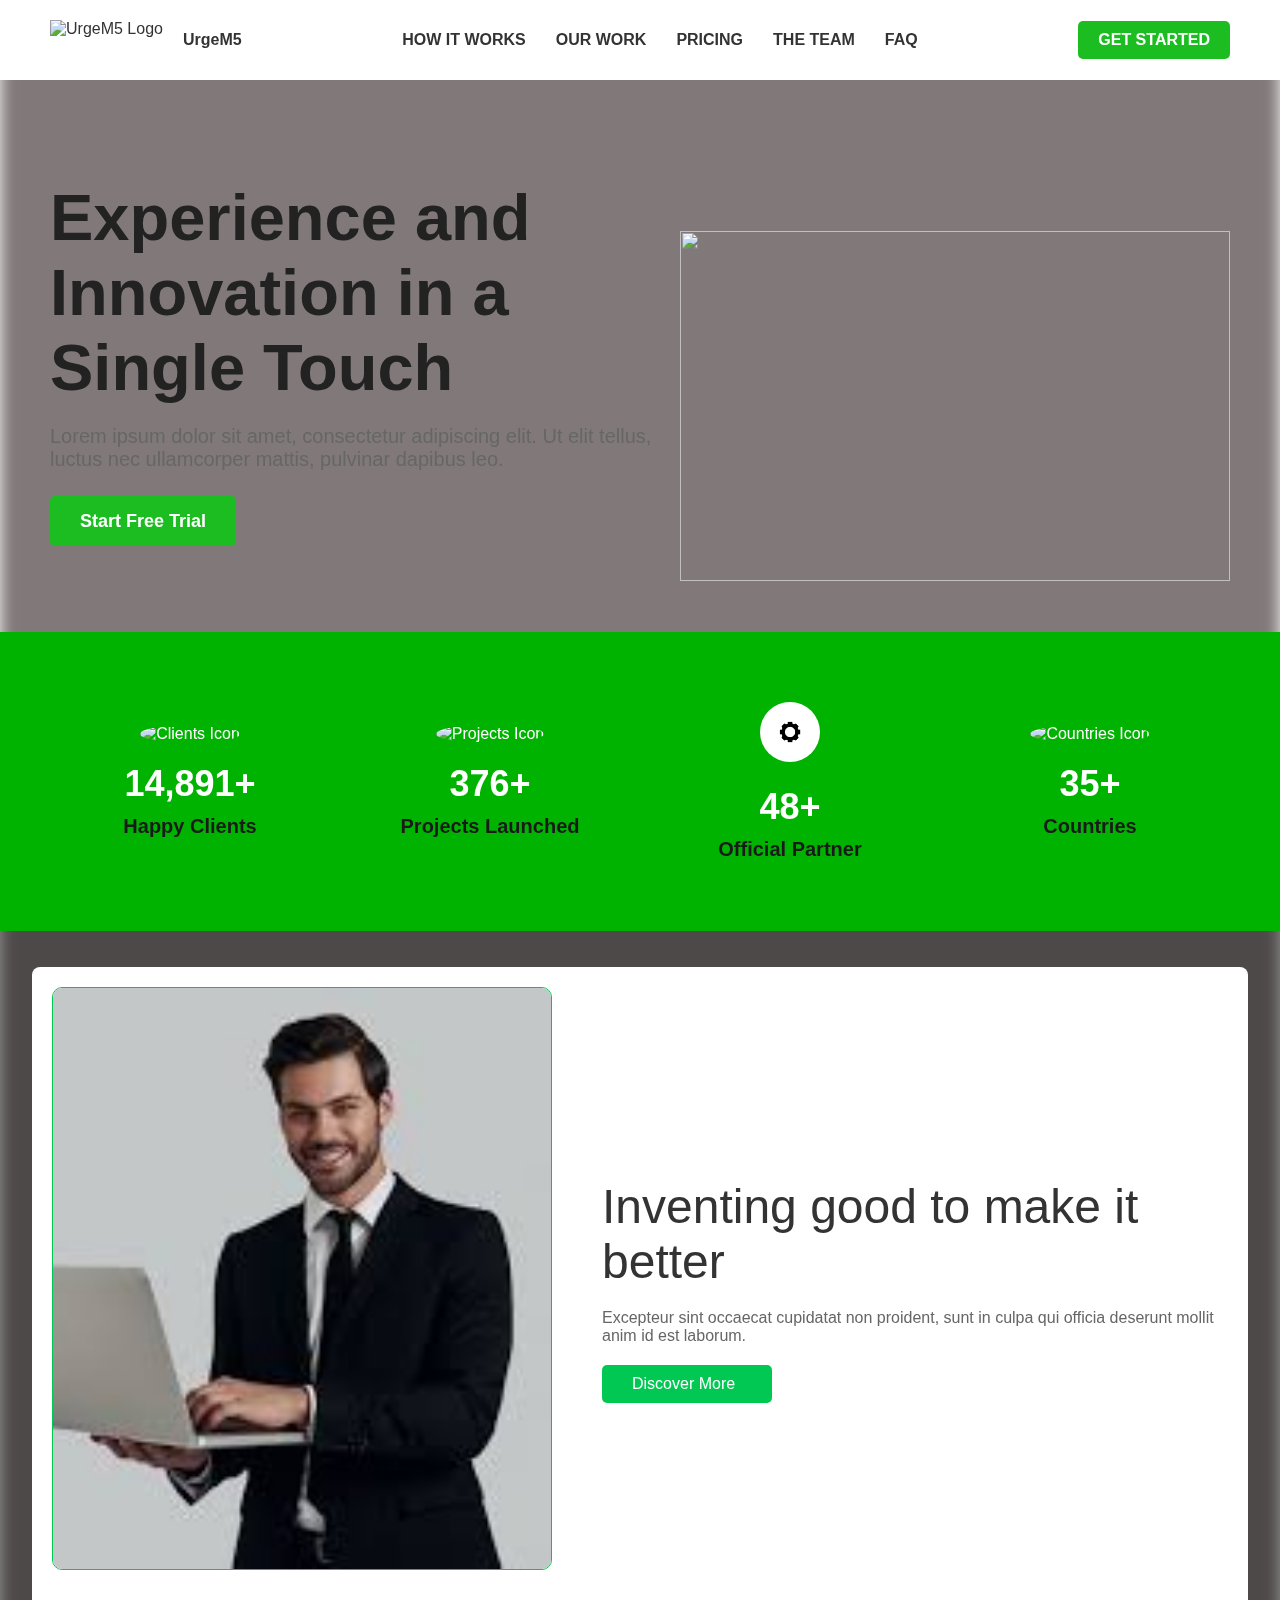
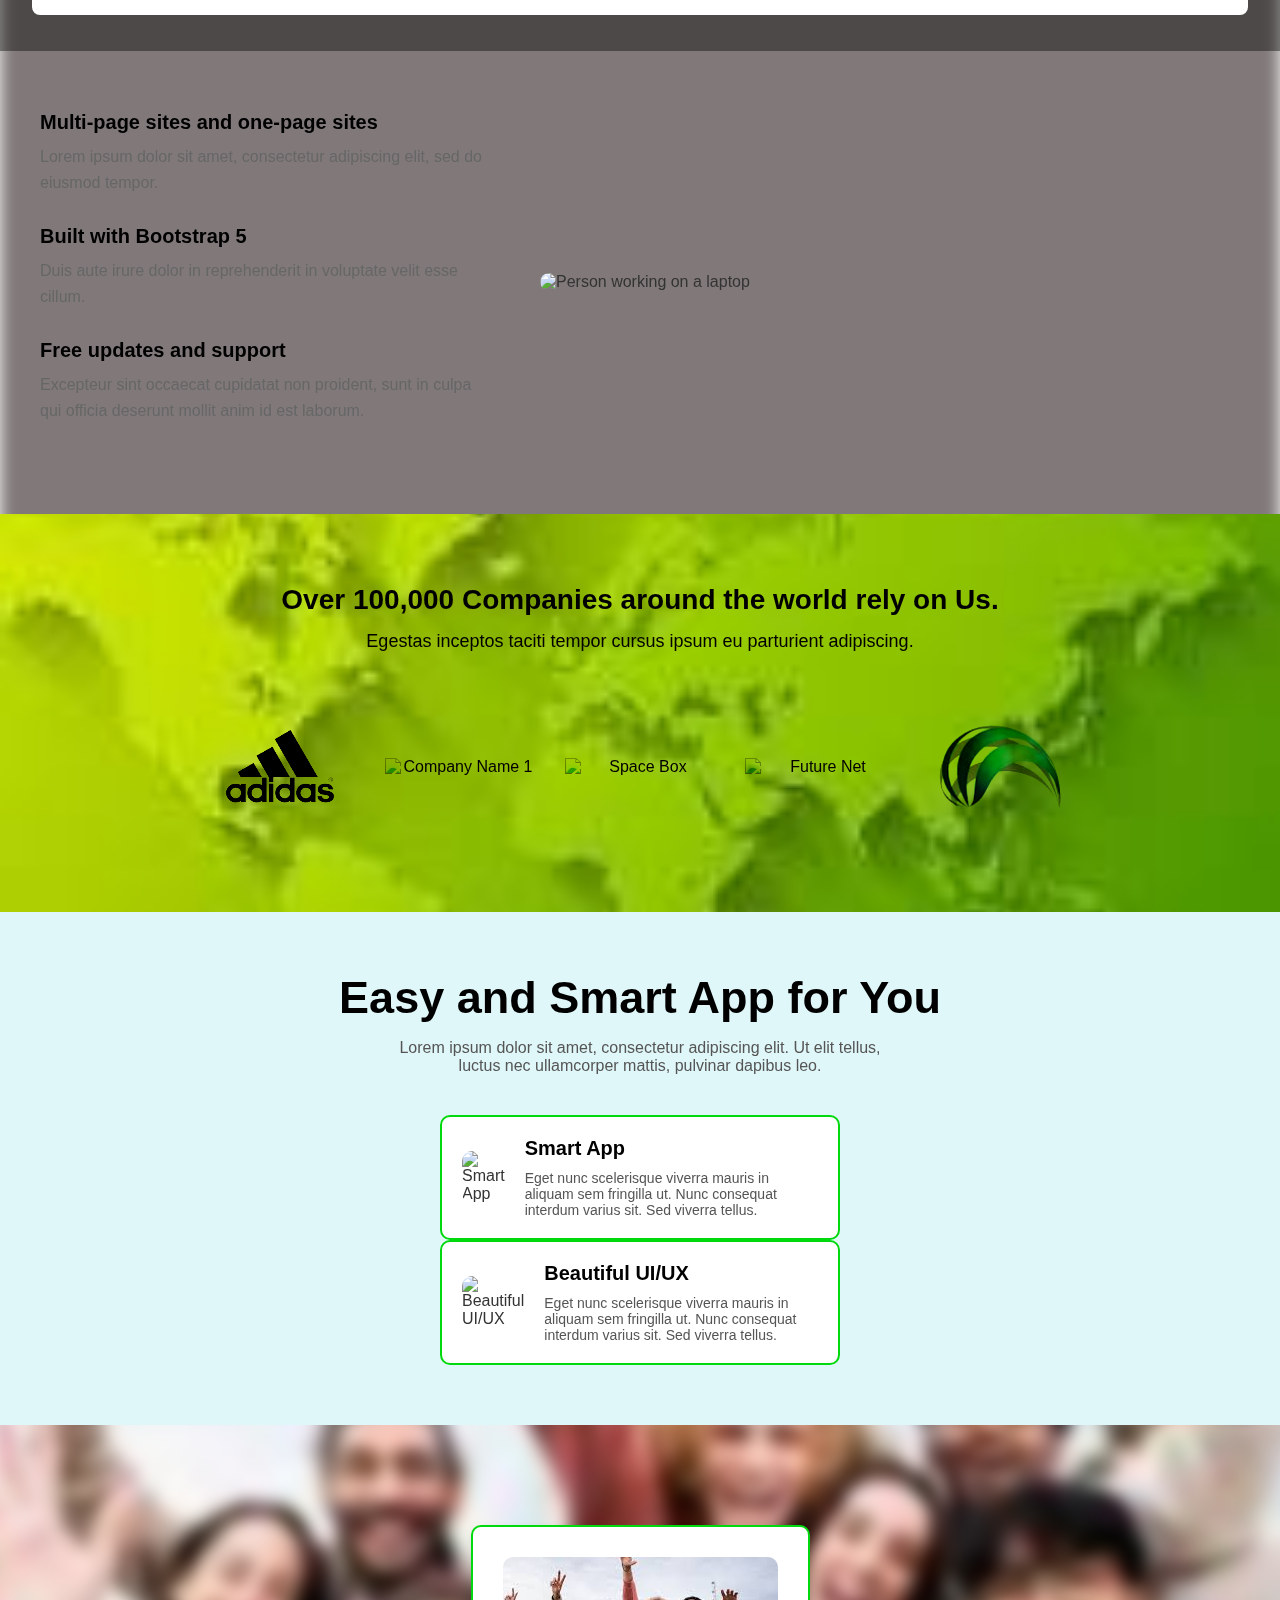
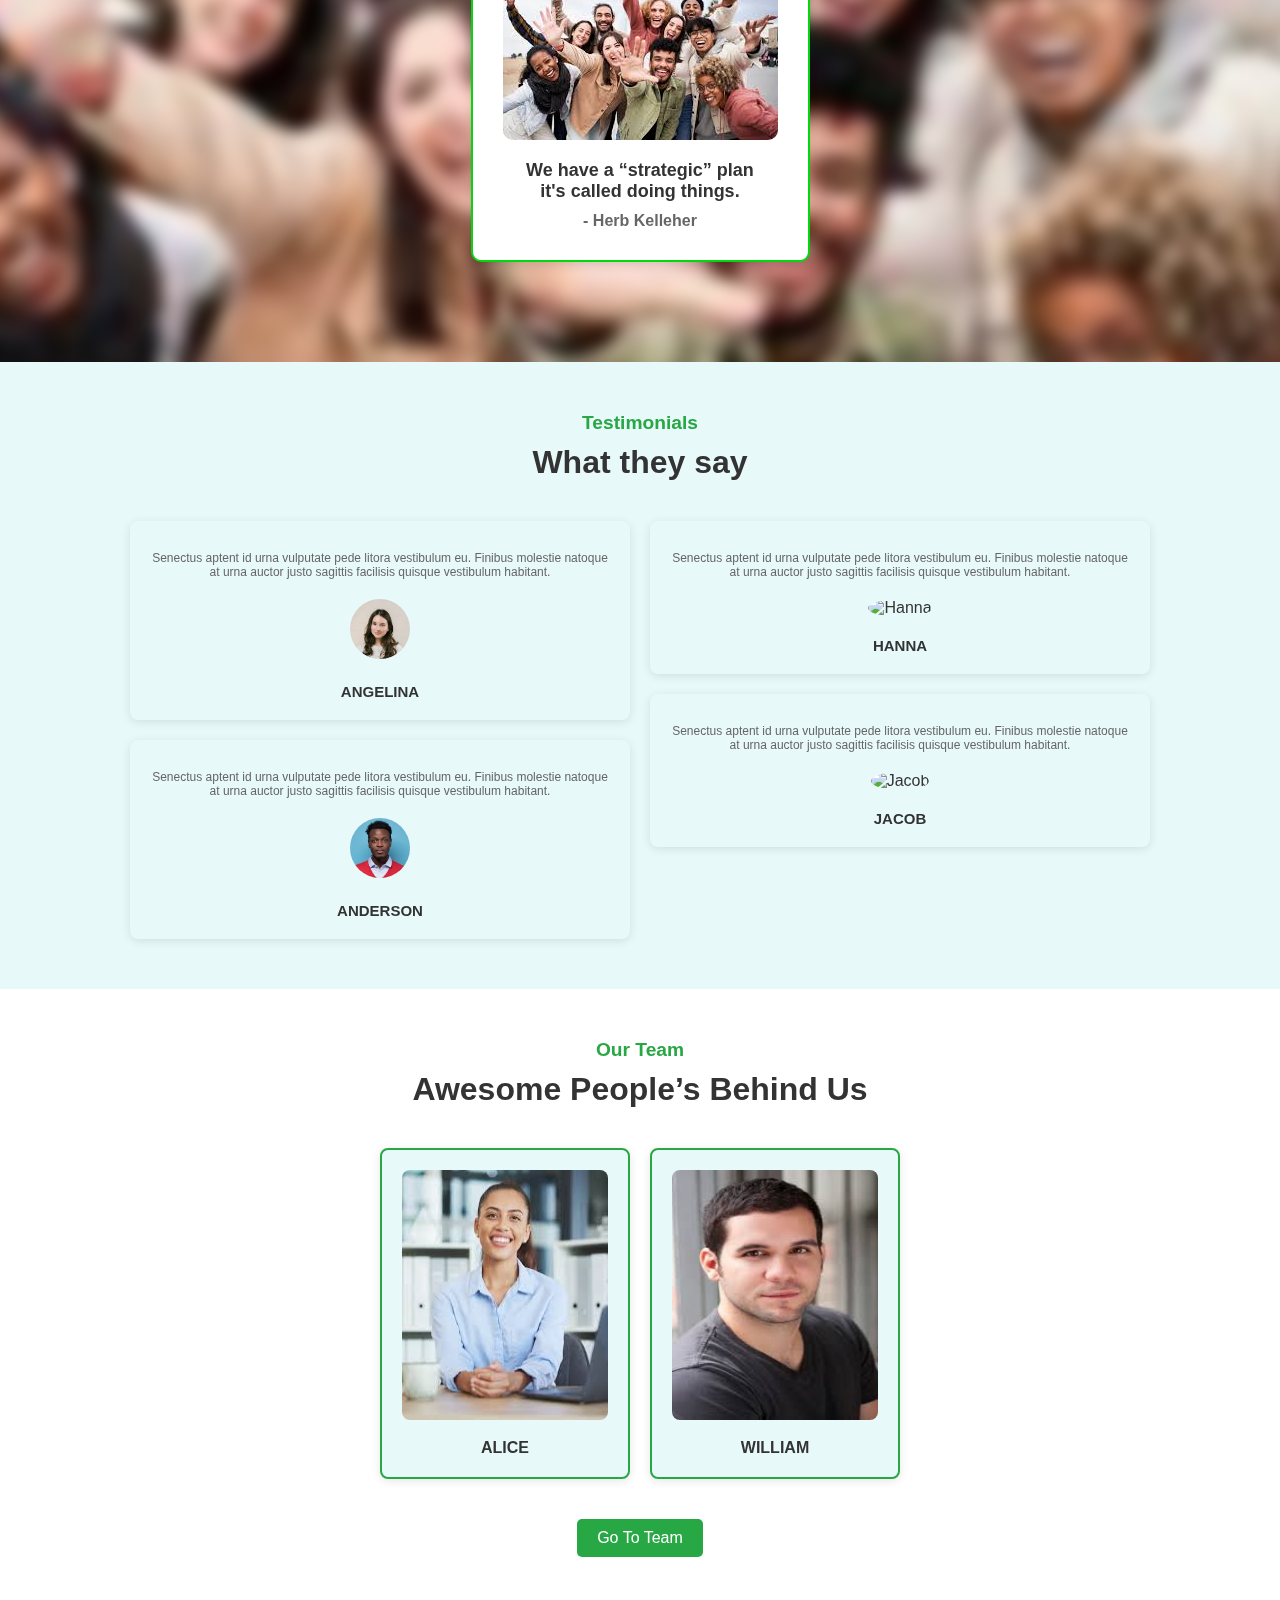
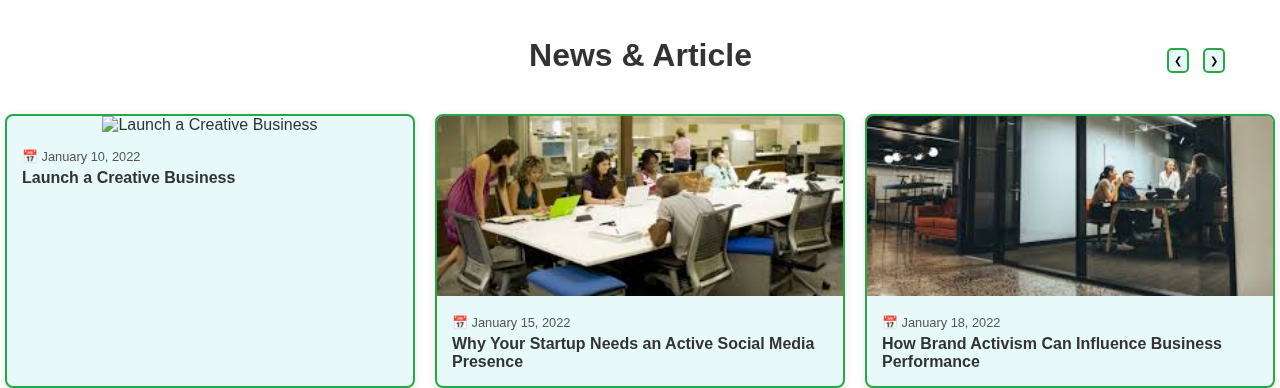
==== index.html @ 50cc416e "10 completed" ====
<!DOCTYPE html>
<html lang="en">
<head>
    <meta charset="UTF-8">
    <meta name="viewport" content="width=device-width, initial-scale=1.0">
    <title>UrgeM5 Landing Page</title>
    <link rel="stylesheet" href="style.css">
</head>
<body>
    <header>
        <nav class="navbar">
            <div class="logo">
                <img src="https://encrypted-tbn0.gstatic.com/images?q=tbn:ANd9GcR1KxwpYRhrD7yxM2k8Z64AbOo87PFQVRSBtgPjei8w93iGWIvjWrMxWbx3rOpIiS7iqCI&usqp=CAU" alt="UrgeM5 Logo">
                <span>UrgeM5</span>
            </div>
            <ul class="nav-links">
                <li><a href="#how-it-works">HOW IT WORKS</a></li>
                <li><a href="#our-work">OUR WORK</a></li>
                <li><a href="#pricing">PRICING</a></li>
                <li><a href="#team">THE TEAM</a></li>
                <li><a href="#faq">FAQ</a></li>
            </ul>
            <a href="#get-started" class="btn1">GET STARTED</a>
        </nav>
    </header>

    <section class="hero">
        <div class="hero-content">
            <h1>Experience and Innovation in a Single Touch</h1>
            <p>Lorem ipsum dolor sit amet, consectetur adipiscing elit. Ut elit tellus, luctus nec ullamcorper mattis, pulvinar dapibus leo.</p>
            <a href="#start-trial" class="cta-button">Start Free Trial</a>
        </div>
        <div class="hero-image">
            <img src="https://encrypted-tbn0.gstatic.com/images?q=tbn:ANd9GcQvUrGvR55X9RZl6fJHAsHKuuR3OrA23qjr4w&s">
        </div>
    </section>
    <section class="stats-section">
        <div class="container1">
          <div class="stat-box">
            <div class="icon">
              <img src="https://encrypted-tbn0.gstatic.com/images?q=tbn:ANd9GcQ-1nNoGLZGCx9qHF2JmBRLbTUnOhXNJRekHw&s" alt="Clients Icon">
            </div>
            <h2>14,891+</h2>
            <p>Happy Clients</p>
          </div>
      
          <div class="stat-box">
            <div class="icon">
              <img src="https://encrypted-tbn0.gstatic.com/images?q=tbn:ANd9GcQkNQL2z9LpOzEhHs4ttjVgXFuBfrYL5nBgrw&s" alt="Projects Icon">
            </div>
            <h2>376+</h2>
            <p>Projects Launched</p>
          </div>
      
          <div class="stat-box">
            <div class="icon">
              <img src="[data-uri]" alt="Partner Icon">
            </div>
            <h2>48+</h2>
            <p>Official Partner</p>
          </div>
      
          <div class="stat-box">
            <div class="icon">
              <img src="https://encrypted-tbn0.gstatic.com/images?q=tbn:ANd9GcQOULpBhu-Mx-hu31KsFn0erlCbIsBcJmofVg&s" alt="Countries Icon">
            </div>
            <h2>35+</h2>
            <p>Countries</p>
          </div>
        </div>
      </section>
      <div class="component">
        <div class="container">
          <div class="image-container">
              <img src="[data-uri]" alt="Person relaxing with a phone">
          </div>
          <div class="text-container">
              <h1>Inventing good to make it better</h1>
              <p>Excepteur sint occaecat cupidatat non proident, sunt in culpa qui officia deserunt mollit anim id est laborum.</p>
              <a href="#" class="btn">Discover More</a>
          </div>
        </div>
      </div>
      <section class="features-section">
        <div class="features-container">
            <div class="features-text">
                <div class="feature-item">
                    <h3>Multi-page sites and one-page sites</h3>
                    <p>Lorem ipsum dolor sit amet, consectetur adipiscing elit, sed do eiusmod tempor.</p>
                </div>
                <div class="feature-item">
                    <h3>Built with Bootstrap 5</h3>
                    <p>Duis aute irure dolor in reprehenderit in voluptate velit esse cillum.</p>
                </div>
                <div class="feature-item">
                    <h3>Free updates and support</h3>
                    <p>Excepteur sint occaecat cupidatat non proident, sunt in culpa qui officia deserunt mollit anim id est laborum.</p>
                </div>
            </div>
            <div class="features-image">
                <img src="https://encrypted-tbn0.gstatic.com/images?q=tbn:ANd9GcRozuVl13uk0eO93tsdaEoiSkyOsDKeqejLAg&s" alt="Person working on a laptop">
            </div>
        </div>
    </section>
    <section class="companies-section">
      <div class="companies-content">
          <h2>Over 100,000 Companies around the world rely on Us.</h2>
          <p>Egestas inceptos taciti tempor cursus ipsum eu parturient adipiscing.</p>
          <div class="company-logos">
              <img src="[data-uri]" alt="CompuServe">
              <img src="https://encrypted-tbn0.gstatic.com/images?q=tbn:ANd9GcRSAPd3KyYV7KqWphgaVVwF_QRmq4WRV_H_jhzkm1w--RCUSYQb6QZn1mb62g&s" alt="Company Name 1">
              <img src="https://encrypted-tbn0.gstatic.com/images?q=tbn:ANd9GcSi_LfW_aUBKSGJmCOGl4YhSvIUpfGs3MWhuQAIgNaUEPp-9o-rCs80USN1og&s" alt="Space Box">
              <img src="https://encrypted-tbn0.gstatic.com/images?q=tbn:ANd9GcS0iWqdAT1xThbtzDNMvOwtH6wxuYLi_IuPZZ6FQNxHgiDK4MxJiYa08OitfA&s" alt="Future Net">
              <img src="[data-uri]" alt="Company Name 2">
          </div>
      </div>
  </section>   
  <section class="features-section1">
    <div class="features-header">
        <h2>Easy and Smart App for You</h2>
        <p>Lorem ipsum dolor sit amet, consectetur adipiscing elit. Ut elit tellus,<br> luctus nec ullamcorper mattis, pulvinar dapibus leo.</p>
    </div>

    <div class="feature-cards">
        <div class="feature-card">
            <img src="https://encrypted-tbn0.gstatic.com/images?q=tbn:ANd9GcTwDv0LdQ_pS6RzjL_-tlerKruGFTKjEDTuiw&s" alt="Smart App">
            <div class="feature-content">
                <h3>Smart App</h3>
                <p>Eget nunc scelerisque viverra mauris in aliquam sem fringilla ut. Nunc consequat interdum varius sit. Sed viverra tellus.</p>
            </div>
        </div>

        <div class="feature-card">
            <img src="https://encrypted-tbn0.gstatic.com/images?q=tbn:ANd9GcQvpzJuNE2uF78uwbqbHD7GsmuzXHY_u3OHiA&s" alt="Beautiful UI/UX">
            <div class="feature-content">
                <h3>Beautiful UI/UX</h3>
                <p>Eget nunc scelerisque viverra mauris in aliquam sem fringilla ut. Nunc consequat interdum varius sit. Sed viverra tellus.</p>
            </div>
        </div>
    </div>
   </section>
    <section class="quote-section">
        <div class="quote-container">
            <img src="[data-uri]" alt="Teamwork Image">
            <div class="quote-content">
                <p>We have a “strategic” plan <br>it's called doing things.</p>
                <span>- Herb Kelleher</span>
            </div>
        </div>
    </section>
    <section class="testimonials-section">
        <h3 class="testimonials-title">Testimonials</h3>
        <h2 class="section-heading">What they say</h2>
        <div class="testimonials-container">
           <div class="one">
            <div class="testimonial">
                <p>Senectus aptent id urna vulputate pede litora vestibulum eu. Finibus molestie natoque at urna auctor justo sagittis facilisis quisque vestibulum habitant.</p>
                <img src="[data-uri]" alt="Angelina" class="testimonial-img">
                <h4 class="testimonial-name">ANGELINA</h4>
            </div>
            <div class="testimonial">
                <p>Senectus aptent id urna vulputate pede litora vestibulum eu. Finibus molestie natoque at urna auctor justo sagittis facilisis quisque vestibulum habitant.</p>
                <img src="[data-uri]" alt="Anderson" class="testimonial-img">
                <h4 class="testimonial-name">ANDERSON</h4>
            </div>
           </div>
           <div class="one">
            <div class="testimonial">
                <p>Senectus aptent id urna vulputate pede litora vestibulum eu. Finibus molestie natoque at urna auctor justo sagittis facilisis quisque vestibulum habitant.</p>
                <img src="https://encrypted-tbn0.gstatic.com/images?q=tbn:ANd9GcThXfE2CENNrvI3qVXz_WqGyeIKJANYd0tGhA&s" alt="Hanna" class="testimonial-img">
                <h4 class="testimonial-name">HANNA</h4>
            </div>
            <div class="testimonial">
                <p>Senectus aptent id urna vulputate pede litora vestibulum eu. Finibus molestie natoque at urna auctor justo sagittis facilisis quisque vestibulum habitant.</p>
                <img src="https://encrypted-tbn0.gstatic.com/images?q=tbn:ANd9GcRHYjRGgAD2uPP_2eGJ6gg_V4LJII_VAfYJFQ&s" alt="Jacob" class="testimonial-img">
                <h4 class="testimonial-name">JACOB</h4>
            </div>
           </div>
        </div>
    </section>
    <section class="team-section">
        <h3 class="team-title">Our Team</h3>
        <h2 class="section-heading">Awesome People’s Behind Us</h2>
        <div class="team-container">
            <div class="team-member">
                <img src="[data-uri]" alt="Alice" class="team-member-img">
                <h4 class="team-member-name">ALICE</h4>
            </div>
            <div class="team-member">
                <img src="[data-uri]" alt="William" class="team-member-img">
                <h4 class="team-member-name">WILLIAM</h4>
            </div>
        </div>
        <button class="team-button">Go To Team</button>
    </section>
    <section class="news-article-section">
        <div class="firstpart">
            <h2 class="section-heading">News & Article</h2>
            <div class="news-navigation">
                <button class="nav-btn">❮</button>
                <button class="nav-btn">❯</button>
            </div>
        </div>
        <div class="news-container">
            <div class="news-item">
                <img src="https://encrypted-tbn0.gstatic.com/images?q=tbn:ANd9GcQNn3ygM-e3ezPhbth7zvDi4SFy0JTCHPIatg&s" alt="Launch a Creative Business" class="news-img">
                <div class="news-content">
                    <p class="news-date">📅 January 10, 2022</p>
                    <h4 class="news-title">Launch a Creative Business</h4>
                </div>
            </div>
            <div class="news-item">
                <img src="[data-uri]" alt="Why Your Startup Needs an Active Social Media Presence" class="news-img">
                <div class="news-content">
                    <p class="news-date">📅 January 15, 2022</p>
                    <h4 class="news-title">Why Your Startup Needs an Active Social Media Presence</h4>
                </div>
            </div>
            <div class="news-item">
                <img src="[data-uri]" alt="How Brand Activism Can Influence Business Performance" class="news-img">
                <div class="news-content">
                    <p class="news-date">📅 January 18, 2022</p>
                    <h4 class="news-title">How Brand Activism Can Influence Business Performance</h4>
                </div>
            </div>
        </div>
    </section>
    
    
 
</body>
</html>
---- style.css ----
/* General Reset */
* {
    margin: 0;
    padding: 0;
    box-sizing: border-box;
}

body {
    font-family: 'Arial', sans-serif;
    color: #333;
    position: relative;
}

/* Navbar */
.navbar {
    display: flex;
    justify-content: space-between;
    align-items: center;
    position: fixed;
    padding: 20px 50px;
    background-color: #fff;
}

span{
    font-weight: 600;
}

.logo {
    display: flex;
    align-items: center;
}

.logo img {
    height: 40px;
    margin-right: 20px;
}

.nav-links {
    display: flex;
    list-style: none;
}

.nav-links li {
    margin: 0 15px;
}

.nav-links a {
    text-decoration: none;
    color: #333;
    font-size: 16px;
    font-weight: 600;
}

.btn1 {
    background-color: #1bbd21;
    color: white;
    padding: 10px 20px;
    border-radius: 5px;
    text-decoration: none;
    font-weight: 600;
    font-size: 16px;
}

.btn1:hover {
    transform: scale(1.2);
}

/* Hero Section */
.hero {
    display: flex;
    justify-content: space-between;
    align-items: center;
    padding: 100px 50px;
    overflow: hidden;
    height: 100%;
    width: 100%;
}
.hero::before {
    content: "";
    position: absolute;
    top: 0;
    bottom: 0;
    left: 0;
    width: 100%;
    height: 100%;
    filter: blur(8px);
    background-image: url(https://encrypted-tbn0.gstatic.com/images?q=tbn:ANd9GcQvUrGvR55X9RZl6fJHAsHKuuR3OrA23qjr4w&s);
    background-size: cover;
    background-position: center;
    background-repeat: no-repeat;
    background-color: rgba(100, 90, 90, 0.811);
    backdrop-filter: blur(8px);
    z-index: 1;
    overflow: hidden;
}

.hero-content, .hero-image,.navbar {
    position: relative;
    z-index: 2; 
}

.hero-content {
    max-width: 700px;
    /* height: 100vh; */
}

.hero-content h1 {
    font-size: 65px;
    font-weight: 600;
    margin-bottom: 20px;
    color: #222;
}

.hero-content p {
    font-size: 20px;
    margin-bottom: 40px;
    color: #666;
}

.cta-button {
    background-color: #1bbd21;
    color: #fff;
    padding: 15px 30px;
    text-decoration: none;
    font-weight: 600;
    border-radius: 5px;
    font-size: 18px;
}

.cta-button:hover {
    background-color: #45a049;
}

.hero-image  {
    width: 550px;
    height: 250px;
    object-fit: contain;
}

.hero-image img{
    width: 550px;
    height: 350px;
}

/* Stats Section */
.stats-section {
    background-color: #00b300; /* Green background color */
    padding: 50px 0;
    color: #fff;
    position: relative;
    z-index: 2;
  }
  
  .container1 {
    display: flex;
    justify-content: space-around;
    align-items: center;
    max-width: 1200px;
    margin: 0 auto;
    flex-wrap: wrap; /* Allows items to wrap on smaller screens */
  }
  
  .stat-box {
    text-align: center;
    margin: 20px;
    width: 200px;
  }
  
  .icon img {
    width: 60px; /* Adjust icon size */
    height: 60px;
    margin-bottom: 20px;
    border-radius: 50%;
  }
  
  .stat-box h2 {
    font-size: 36px;
    font-weight: bold;
    margin: 0 0 10px;
  }
  
  .stat-box p {
    font-size: 20px;
    font-weight: 700;
    color: #1a1a1a; /* Dark text for description */
  }
  /* section 3 */

.component{
    position: relative;
    z-index: 2;
    display: flex;
    justify-content: center;
    align-items: center;
    height: 80vh;
    background-color: rgba(6, 6, 6, 0.406);
}
 .container {
    display: flex;
    height: 90%;
     /* Green border */
    border-radius: 8px;
    width: 95%;
    overflow: hidden;
    background-color: #fff;
}

.image-container img {
    width: 500px;
    margin: 20px;
    height: 90%;
    border: 1px solid #00c853;
    /* max-width: 900px; Adjust the width of the image */
    object-fit: cover;
    border-radius: 10px;
}

.text-container {
    padding: 30px;
    display: flex;
    flex-direction: column;
    /* align-items: center; */
    justify-content: center;
}

.text-container h1 {
    font-size: 3rem;
    margin-bottom: 20px;
    font-weight: 500;
}

.text-container p {
    font-size: 1rem;
    color: #666;
    margin-bottom: 20px;
}

.btn {
    display: inline-block;
    width: 170px;
    background-color: #00c853;
    padding: 10px 30px;
    color: #fff;
    text-decoration: none;
    border-radius: 5px;
    /* transition: background-color 0.3s ease; */
}

.btn:hover {
    background-color: #00a347;
}

/* Features Section */
.features-section {
    padding: 60px 0;
    background-image: url(https://encrypted-tbn0.gstatic.com/images?q=tbn:ANd9GcRrYdWZ-FwfkmQC6w4GW2MwFwav0bViDykMvQ&s);
    background-size: cover;
    background-position: center;
    background-repeat: no-repeat;
    position: relative;
    z-index: 2;
}

.features-container {
    display: flex;
    justify-content: space-between;
    align-items: center;
    max-width: 1200px;
    margin: 0 auto;
}

.features-text {
    flex: 1;
    padding-right: 50px;
}

.feature-item {
    margin-bottom: 30px;
}

.feature-item h3 {
    font-size: 20px;
    font-weight: bold;
    margin-bottom: 10px;
    color: #000;
}

.feature-item p {
    font-size: 16px;
    color: #666;
    line-height: 1.6;
}

.features-image {
    flex: 1;
    display: flex;
    justify-content: center;
}

.features-image img {
    width: 100%;
    width: 700px;
    height: 90%;
    border-radius: 10px;
}

/* Companies Section */
.companies-section {
    padding: 70px 0;
    position: relative;
    z-index: 2;
    background-image: url('[data-uri]'); /* Replace with the actual map image */
    background-size: cover;
    background-position: center;
    text-align: center;
    color: #000; 
}

.companies-content h2 {
    font-size: 28px;
    font-weight: bold;
    margin-bottom: 15px;
}

.companies-content p {
    font-size: 18px;
    margin-bottom: 40px;
    color: #000; /* Adjust color for better contrast */
}

.company-logos {
    display: flex;
    justify-content: center;
    align-items: center;
    gap: 30px; /* Space between logos */
}

.company-logos img {
    width: 150px; /* Adjust the size of logos */
    filter: contrast(1.5); 
    mix-blend-mode: multiply;
}

/* Features Section */
.features-section1{
    position: relative;
    z-index: 2;
    background-color: #e0f7f9; /* Light blue background */
    padding: 60px 20px;
    text-align: center;
}

.features-header h2 {
    font-size: 45px;
    font-weight: bold;
    margin-bottom: 15px;
    color: #000;
}

.features-header p {
    font-size: 16px;
    font-weight: 500;
    color: #555;
    margin-bottom: 40px;
}

.feature-cards {
    display: flex;
    flex-direction: column;
    align-items: center;
    justify-content: center;
}

.feature-card {
    background-color: #fff;
    border: 2px solid #00d90d; /* Green border */
    border-radius: 10px;
    width: 400px; /* Adjust card size */
    text-align: left;
    display: flex;
    align-items: center;
    padding: 20px;
}

.feature-card img {
    width: 100px;
    margin-right: 20px;
    border-radius: 10px;
    mix-blend-mode: multiply;
}

.feature-content h3 {
    font-size: 20px;
    margin-bottom: 10px;
    color: #000;
}

.feature-content p {
    font-size: 14px;
    color: #555;
}

/* Quote Section */
.quote-section {
    padding: 100px 0;
    display: flex;
    justify-content: center;
    align-items: center;
}
.quote-section::before {
    content: "";
    position: absolute;
    width: 100%;
    padding: 300px;
    /* height: 100%; */
    filter: blur(8px);
    background-image: url('[data-uri]'); /* Add the background image */
    background-size: cover;
    background-position: center;
    background-repeat:no-repeat ;
    background-color: rgba(100, 90, 90, 0.811);
    backdrop-filter: blur(8px);
    z-index: 1;
    overflow: hidden;
}

.quote-container {
    position: relative;
    z-index: 2;
    background-color: #ffffff;
    border: 2px solid #00d90d; /* Green border */
    border-radius: 10px;
    display: flex;
    flex-direction: column;
    align-items: center;
    padding: 30px;
    max-width: 500px;
    text-align: center;
    box-shadow: 0 4px 10px rgba(0, 0, 0, 0.1);
}

.quote-container img {
    width: 100%;
    border-radius: 10px;
    margin-bottom: 20px;
}

.quote-content p {
    font-size: 18px;
    font-weight: bold;
    color: #333;
    margin-bottom: 10px;
}

.quote-content span {
    font-size: 16px;
    color: #666;
}

/* testimonial section */

.testimonials-section {
    position: relative;
    z-index: 2;
    text-align: center;
    padding: 50px 20px;
    background-color: #e8f9fa;
}
.testimonials-title {
    color: #28a745;
    font-size: 1.2rem;
    margin: 0;
}

.section-heading {
    font-size: 2rem;
    font-weight: bold;
    margin: 10px 0 40px;
}

.testimonials-container {
    display: flex;
    justify-content: center;
    flex-wrap: wrap;
    gap: 20px;
}

.testimonial {
    background-color: #e8f9fa;
    border-radius: 8px;
    padding: 20px;
    width: 500px;
    text-align: center;
    box-shadow: 0 2px 10px rgba(0, 0, 0, 0.1);
}

.testimonial p {
    font-size: 12px;
    color: #666;
    margin: 10px 0;
}

.testimonial-img {
    width: 60px;
    height: 60px;
    border-radius: 50%;
    object-fit: cover;
    margin: 10px 0;
}

.one{
    display: flex;
    flex-direction: column ;
    gap: 20px;
}

.testimonial-name {
    font-size: 15px;
    font-weight: bold;
    color: #333;
    margin: 10px 0 0;
}

/* CSS for the team section */
.team-section {
    position: relative;
    z-index: 2;
    text-align: center;
    padding: 50px 20px;
    background-color: #ffffff;
}

.team-title {
    color: #28a745;
    font-size: 1.2rem;
    margin: 0;
}

.section-heading {
    font-size: 2rem;
    font-weight: bold;
    margin: 10px 0 40px;
}

.team-container {
    display: flex;
    justify-content: center;
    gap: 20px;
    flex-wrap: wrap;
}

.team-member {
    background-color: #e8f9fa;
    border: 2px solid #28a745;
    border-radius: 8px;
    padding: 20px;
    width: 250px;
    text-align: center;
    box-shadow: 0 2px 10px rgba(0, 0, 0, 0.1);
}

.team-member-img {
    width: 100%;
    height: 250px;
    border-radius: 8px;
    margin-bottom: 15px;
}

.team-member-name {
    font-size: 1rem;
    font-weight: bold;
    color: #333;
    margin: 0;
}

.team-button {
    margin-top: 40px;
    padding: 10px 20px;
    font-size: 1rem;
    background-color: #28a745;
    color: white;
    border: none;
    border-radius: 5px;
    cursor: pointer;
}

.team-button:hover {
    background-color: #218838;
}

/* News & Article section */
.news-article-section {
    position: relative;
    z-index: 2;
    text-align: center;
    padding-top: 20px;
    /* padding: 50px 20px; */
    background-color: #ffffff;
}

.firstpart{
    display: flex;
    align-items: center;
    justify-content: end;
}

.section-heading {
    font-size: 2rem;
    font-weight: bold;
    margin: 10px 0 40px;
}

.news-container {
    display: flex;
    justify-content: center;
    gap: 20px;
    flex-wrap: wrap;
}

.news-item {
    background-color: #e8f9fa;
    border: 2px solid #28a745;
    border-radius: 8px;
    width: 410px;
    overflow: hidden;
    box-shadow: 0 2px 10px rgba(0, 0, 0, 0.1);
}

.news-img {
    width: 100%;
    height: 180px;
    object-fit: cover;
}

.news-content {
    padding: 15px;
    text-align: left;
}

.news-date {
    font-size: 0.8rem;
    color: #555;
}

.news-title {
    font-size: 1rem;
    font-weight: bold;
    color: #333;
    margin: 5px 0 0;
}

.news-navigation {
    /* margin-top: 10px; */
    margin-left: 32%;
    margin-right: 50px;
}

.nav-btn {
    background-color :#e8f9fa;
    border: 2px solid #28a745;
    border-radius: 5px;
    padding: 5px;
    font-size: 10px;
    cursor: pointer;
    margin: 0 5px;
    margin-bottom: 20px;
}

.nav-btn:hover {
    background-color: #28a745;
    color: #ffffff;
}
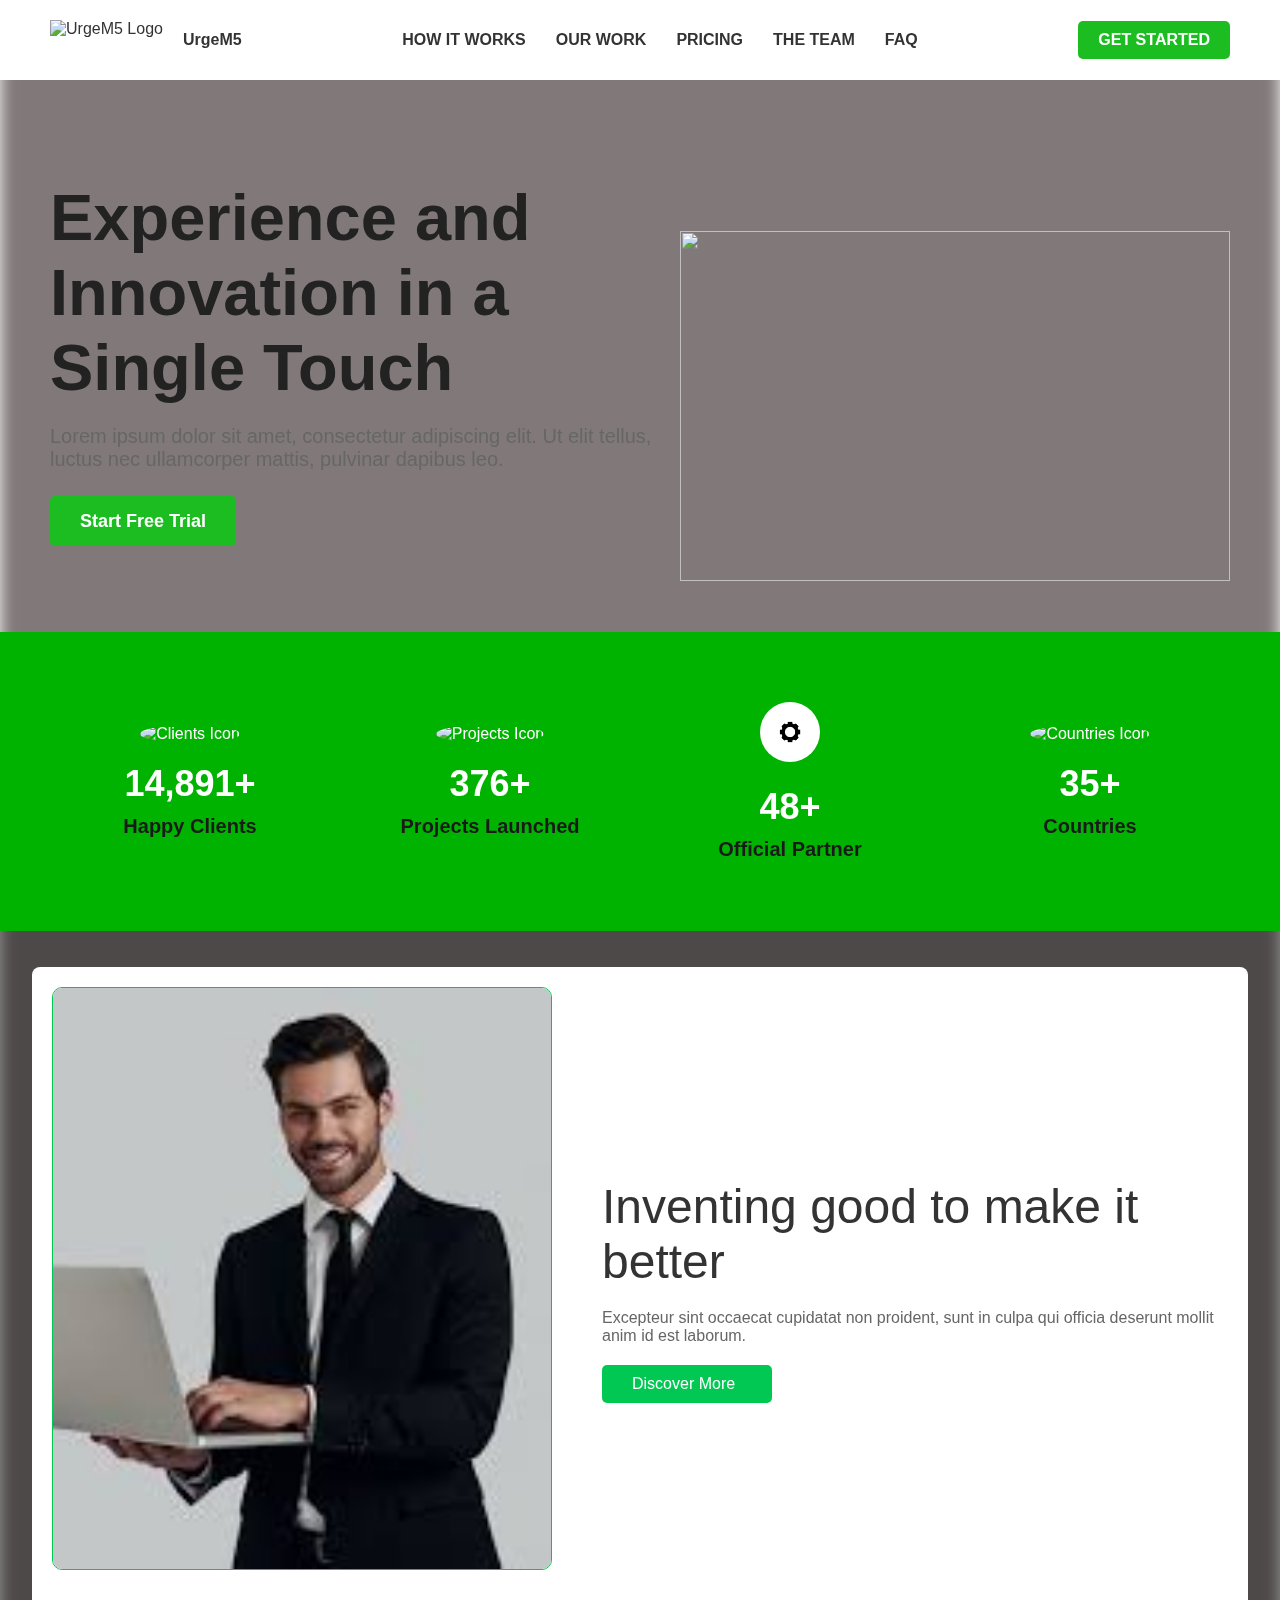
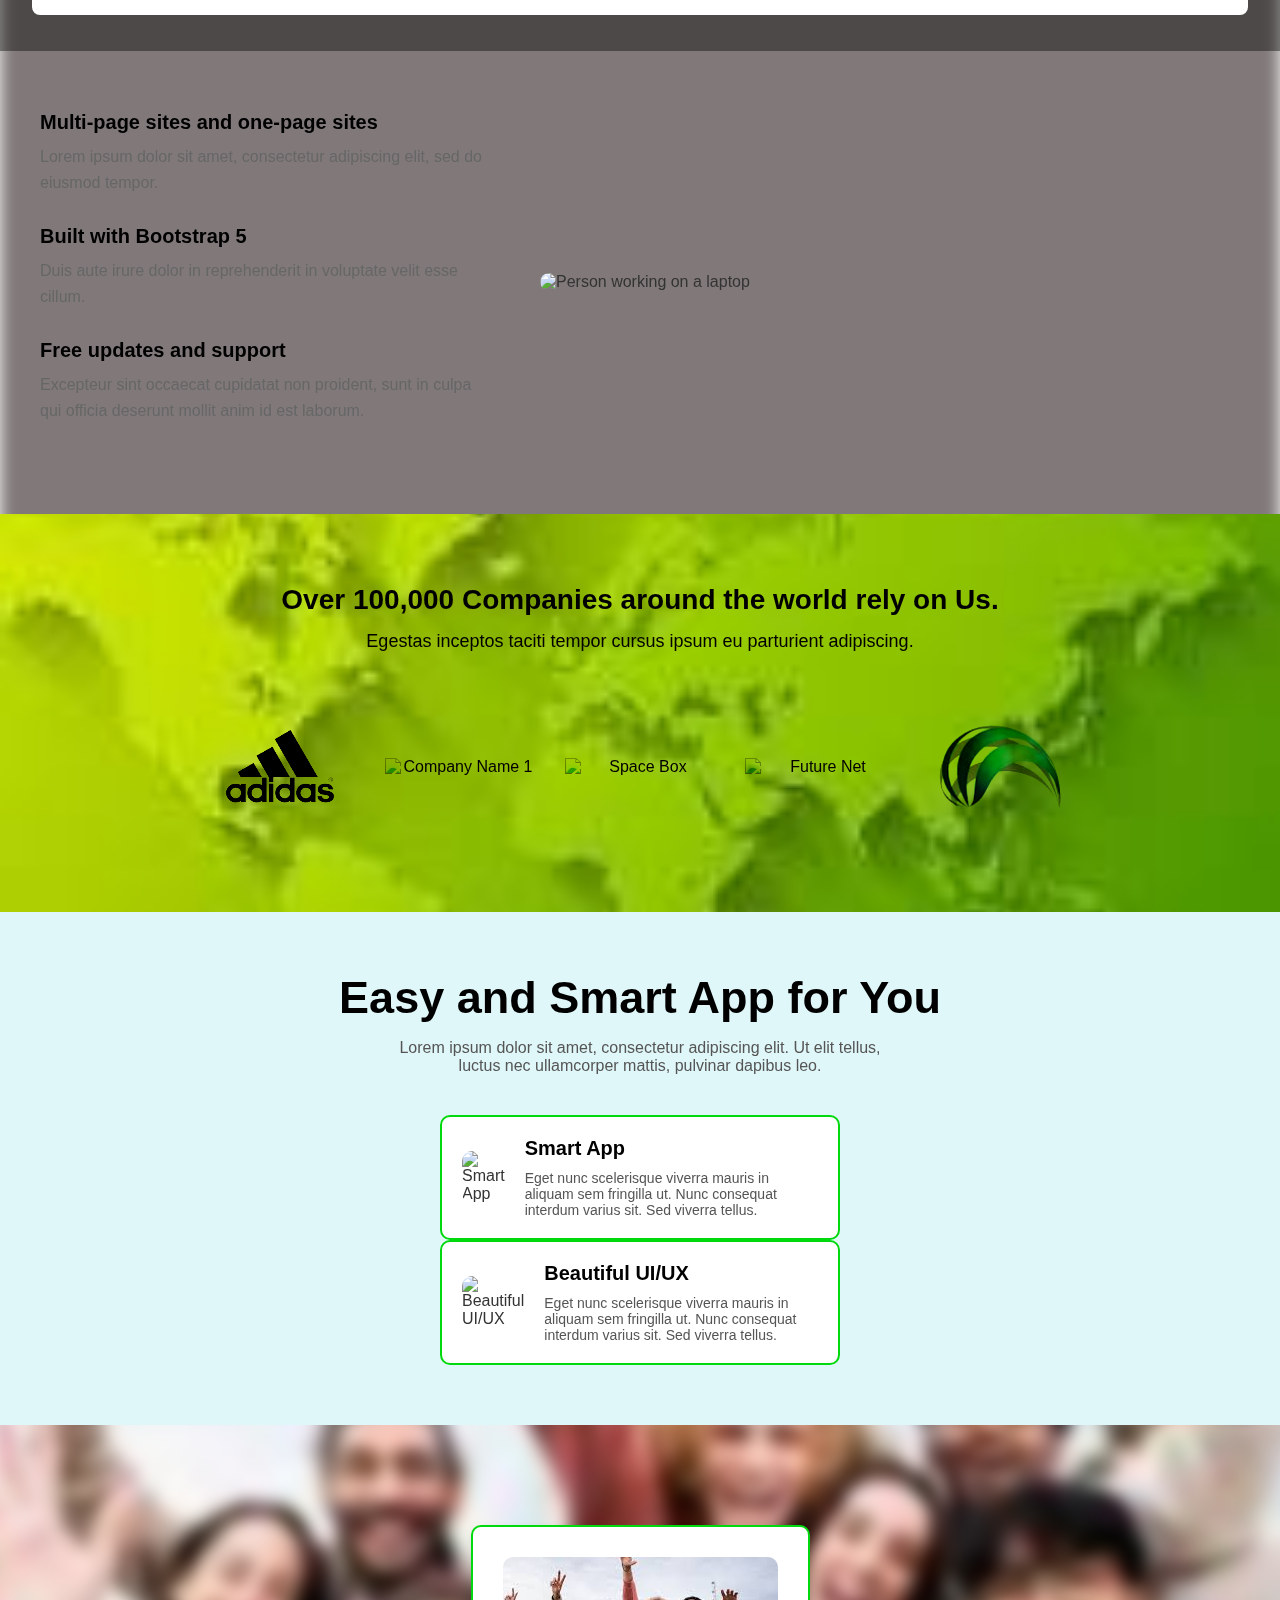
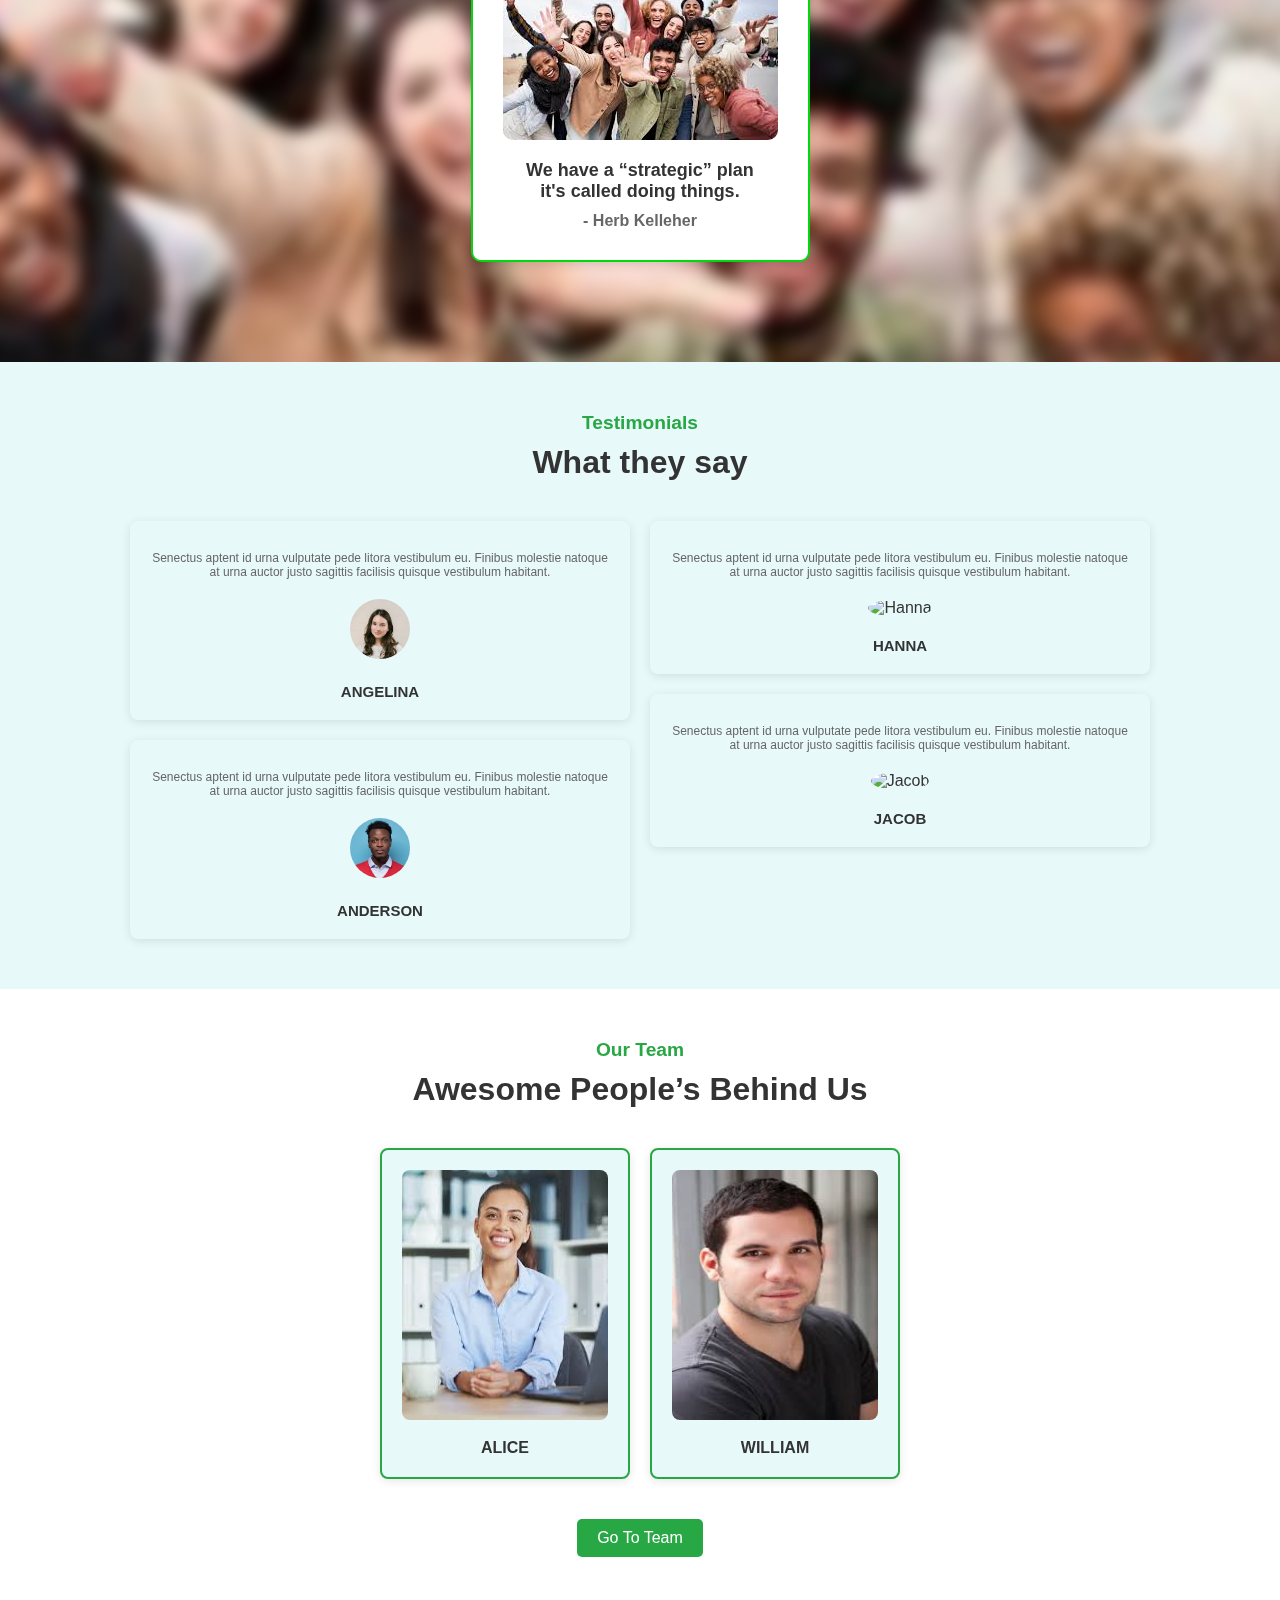
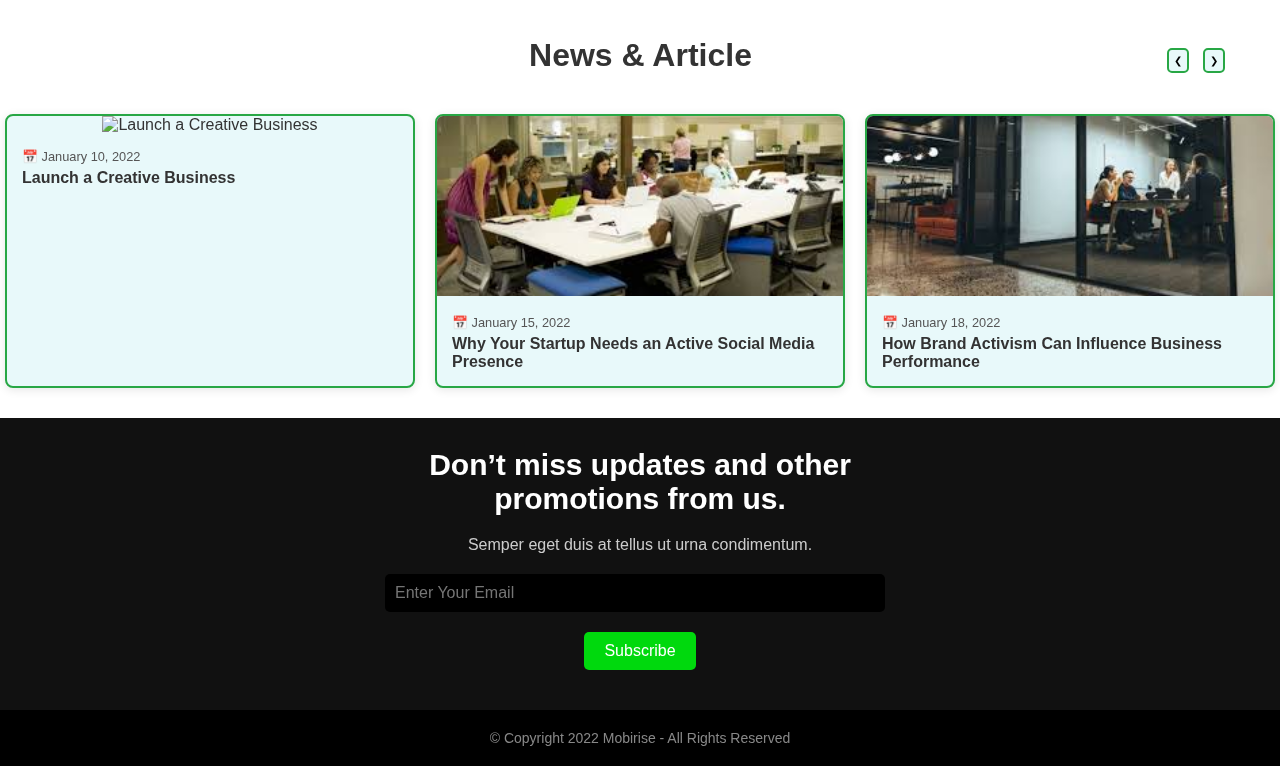
==== commit 91885802: "completed with all the task" ====
--- a/index.html
+++ b/index.html
@@ -225,8 +225,18 @@
             </div>
         </div>
     </section>
-    
-    
- 
+    <section class="subscription-section">
+        <div class="subscription-content">
+            <h2>Don’t miss updates and other <br> promotions from us.</h2>
+            <p>Semper eget duis at tellus ut urna condimentum.</p>
+            <form class="subscription-form">
+                <input type="email" placeholder="Enter Your Email" required>
+                <button type="submit">Subscribe</button>
+            </form>
+        </div>
+    </section>
+    <footer class="footer">
+        <p>© Copyright 2022 Mobirise - All Rights Reserved</p>
+    </footer>
 </body>
 </html>
--- a/style.css
+++ b/style.css
@@ -596,6 +596,7 @@
     padding-top: 20px;
     /* padding: 50px 20px; */
     background-color: #ffffff;
+    padding-bottom: 30px;
 }
 
 .firstpart{
@@ -672,7 +673,80 @@
 }
 
 
-
-
-
-
+/* Subscription Section */
+.subscription-section {
+    position: relative;
+    z-index: 2;
+    background-color: #111111; /* Dark background */
+    padding: 30px 0;
+    text-align: center;
+    color: #ffffff;
+    font-family: Arial, sans-serif;
+}
+
+.subscription-content h2 {
+    font-size: 30px;
+    font-weight: 600;
+    margin-bottom: 20px;
+    color: #ffffff;
+}
+
+.subscription-content p {
+    font-size: 16px;
+    margin-bottom: 20px;
+    color: #cccccc;
+}
+
+.subscription-form {
+    display: flex;
+    flex-direction: column;
+    justify-content: center;
+    align-items: center;
+    margin-bottom: 10px;
+}
+
+.subscription-form input[type="email"] {
+    padding: 10px;
+    border: none;
+    border-radius: 5px;
+    width: 500px;
+    margin-right: 10px;
+    font-size: 16px;
+    margin-bottom: 20px;
+    background-color: #000;
+    color: white;
+}
+
+.subscription-form button {
+    padding: 10px 20px;
+    background-color: #00d90d; /* Green button */
+    border: none;
+    border-radius: 5px;
+    color: #ffffff;
+    font-size: 16px;
+    cursor: pointer;
+    transition: background-color 0.3s ease;
+}
+
+.subscription-form button:hover {
+    background-color: #00b200; /* Darker green on hover */
+}
+
+/* Footer */
+.footer {
+    display: flex;
+    align-items: center;
+    justify-content: center;
+    position: relative;
+    z-index: 2;
+    background-color: #000000; /* Footer dark background */
+    padding: 20px 0;
+    color: #888888;
+    font-size: 14px;
+}
+
+
+
+
+
+
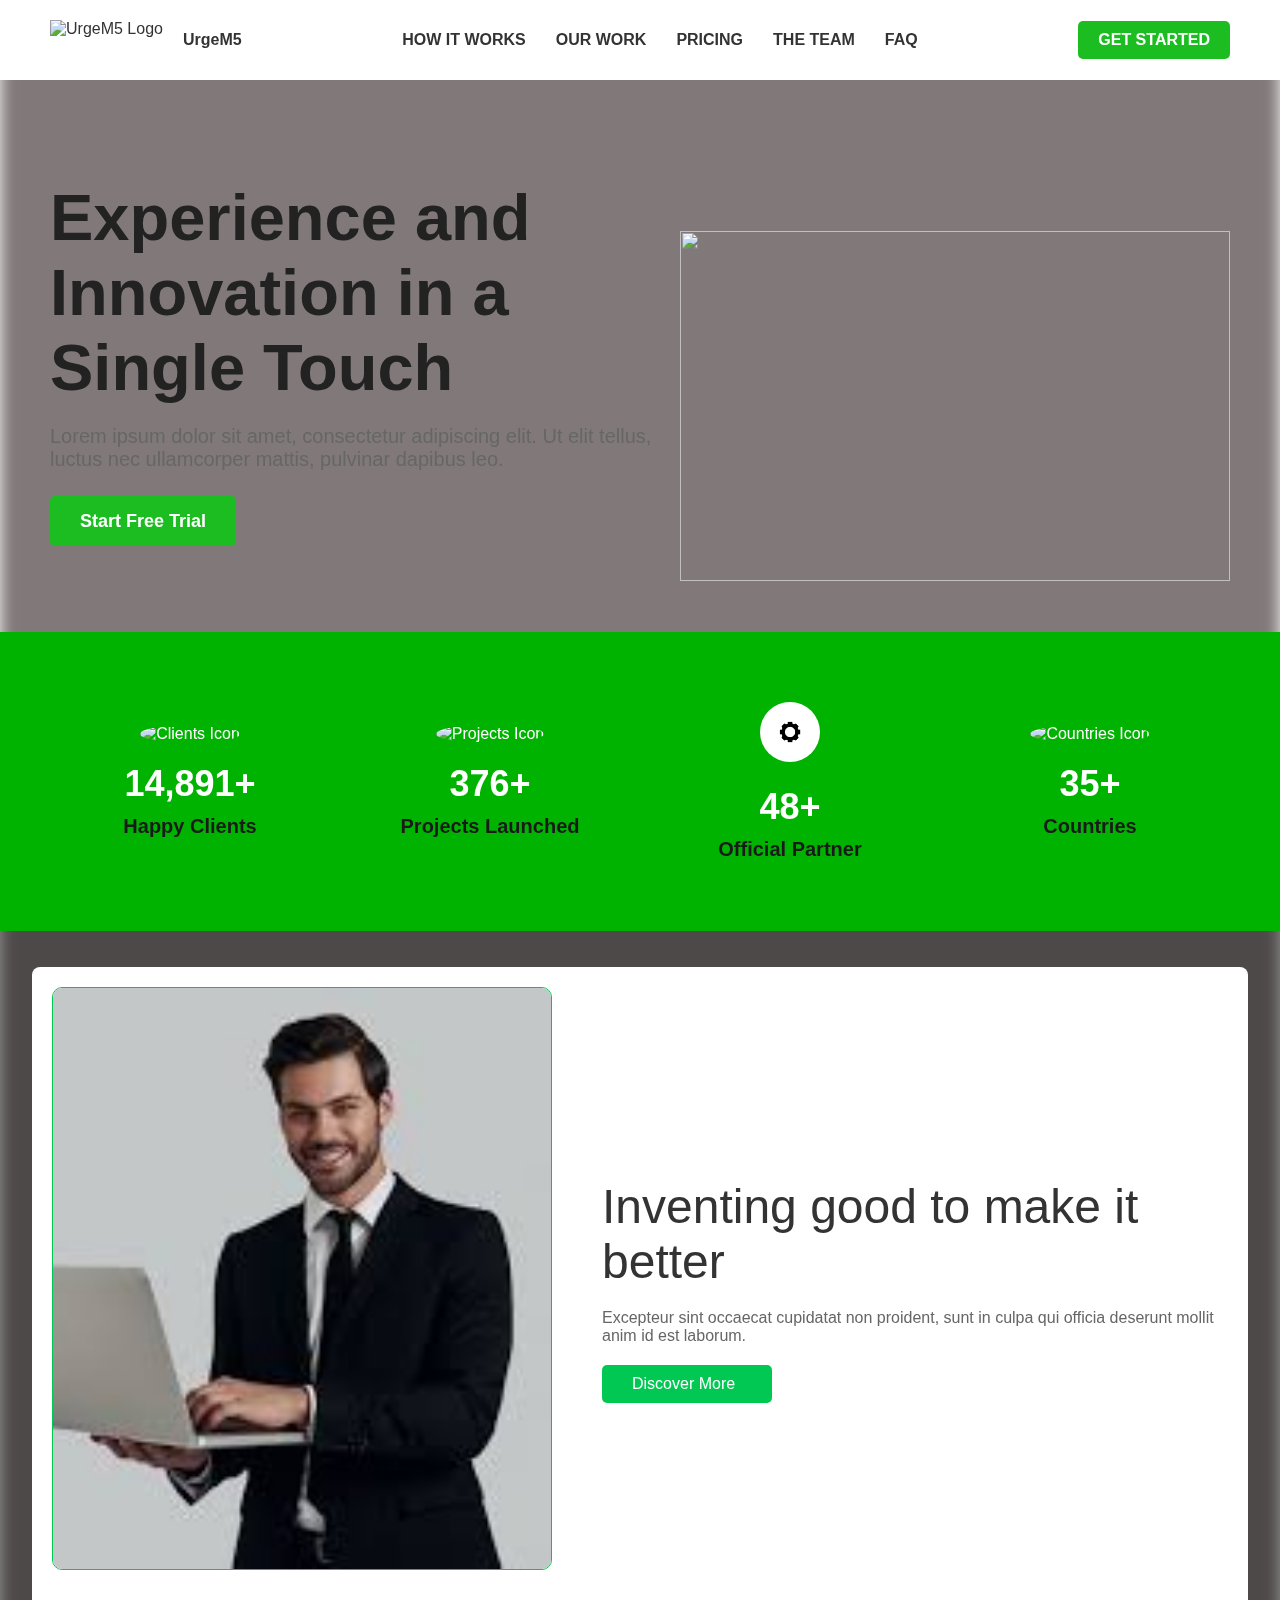
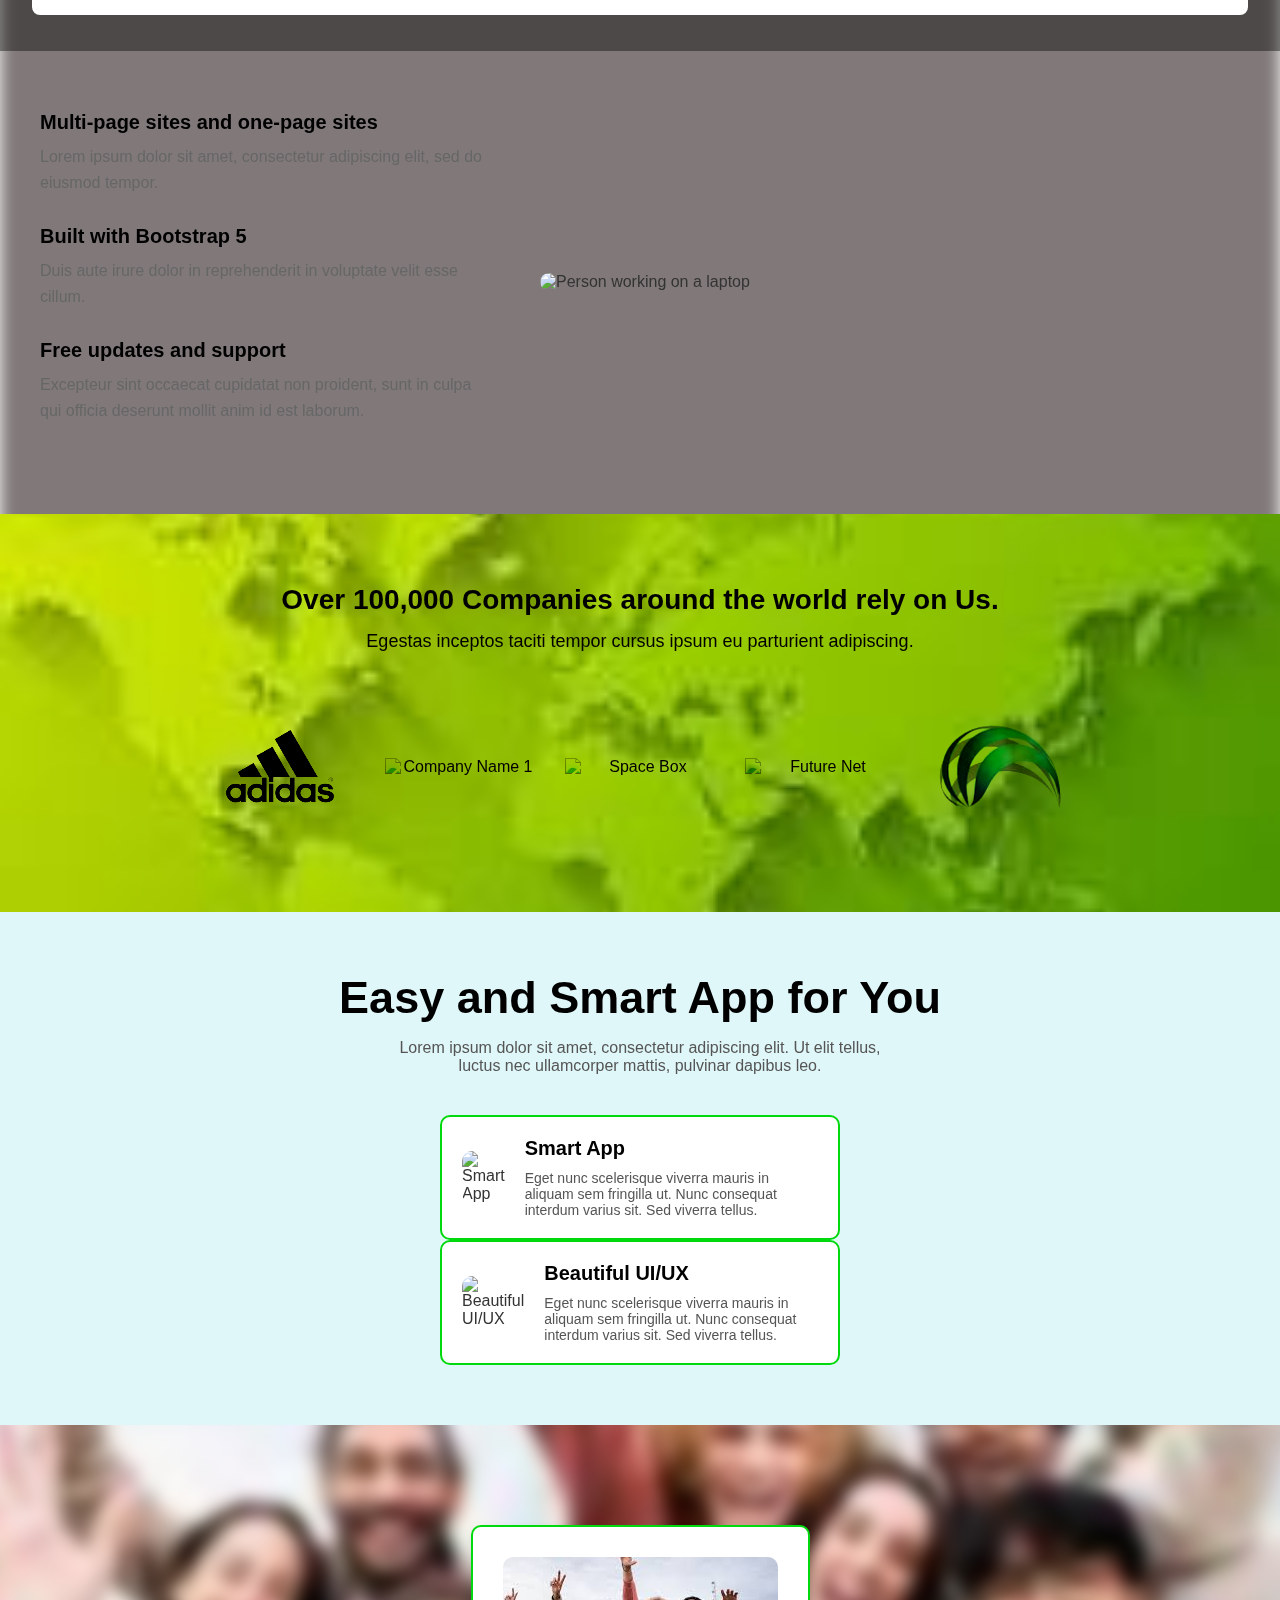
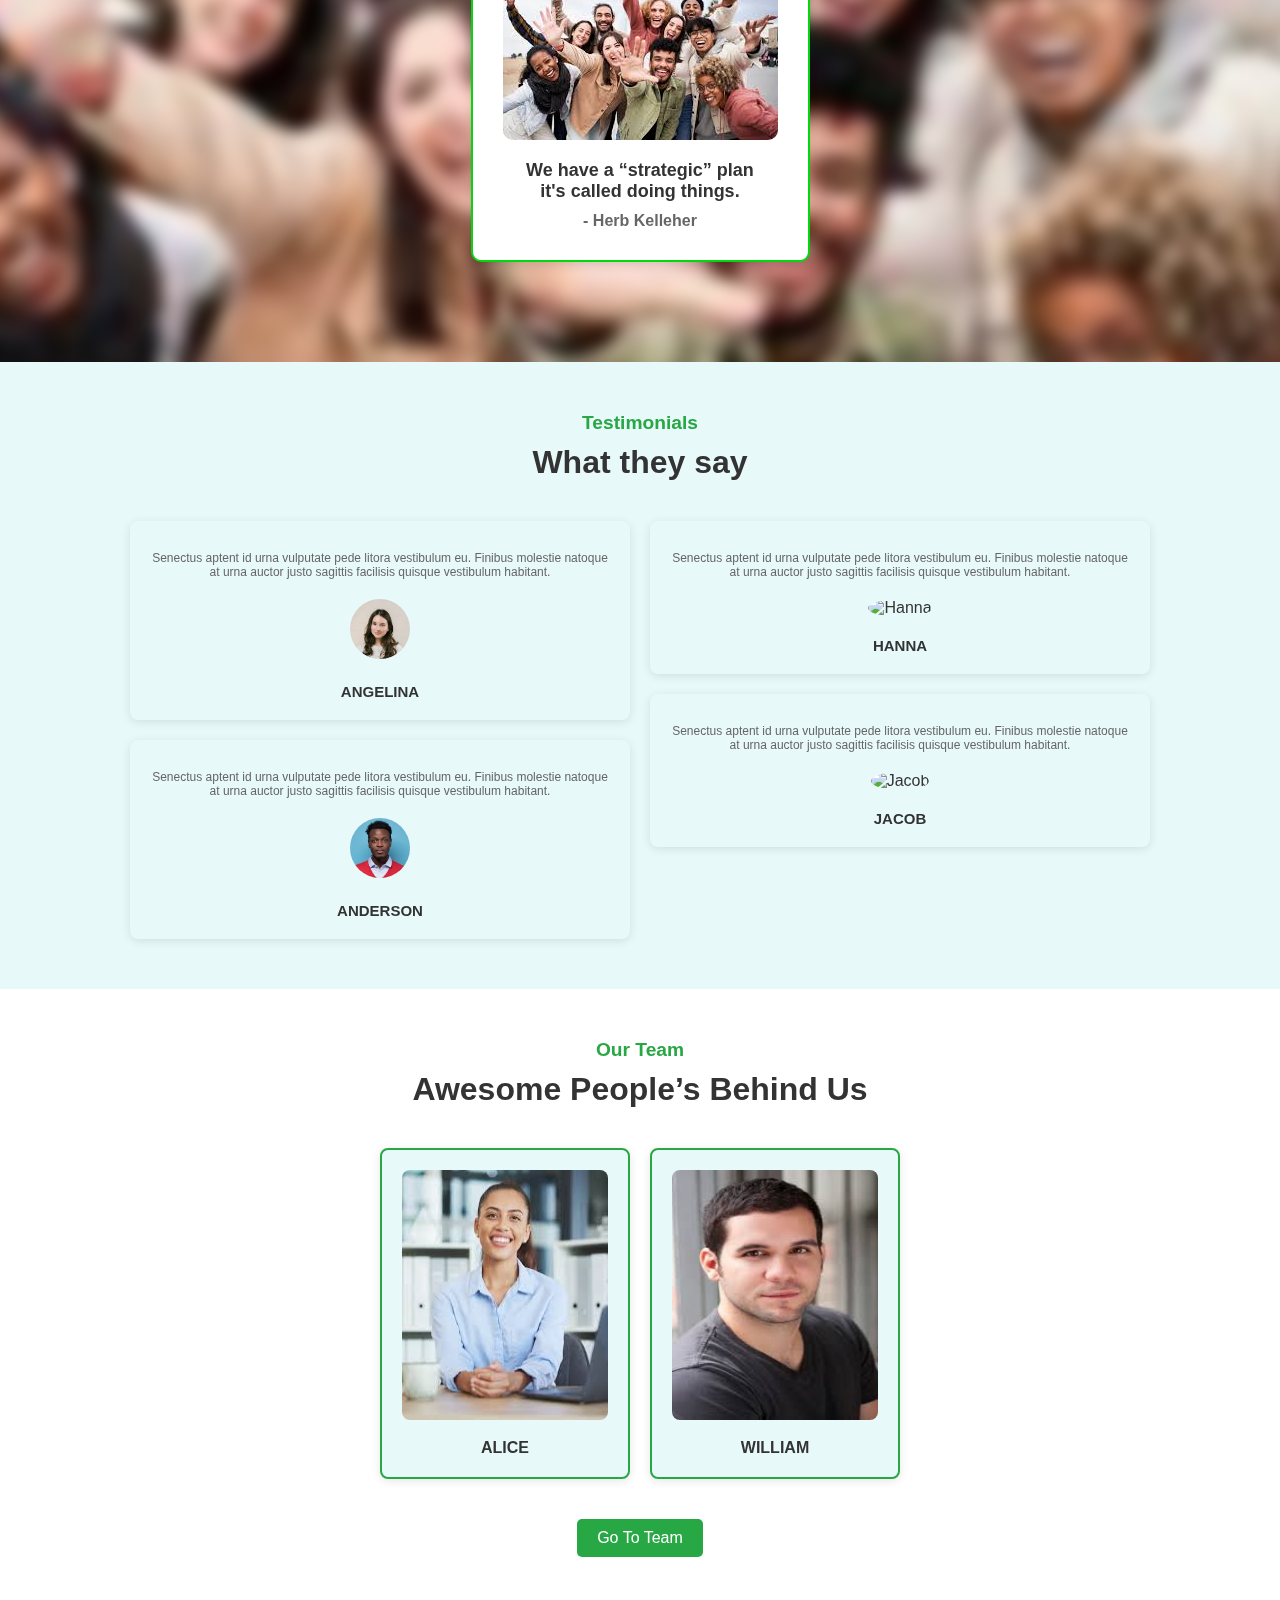
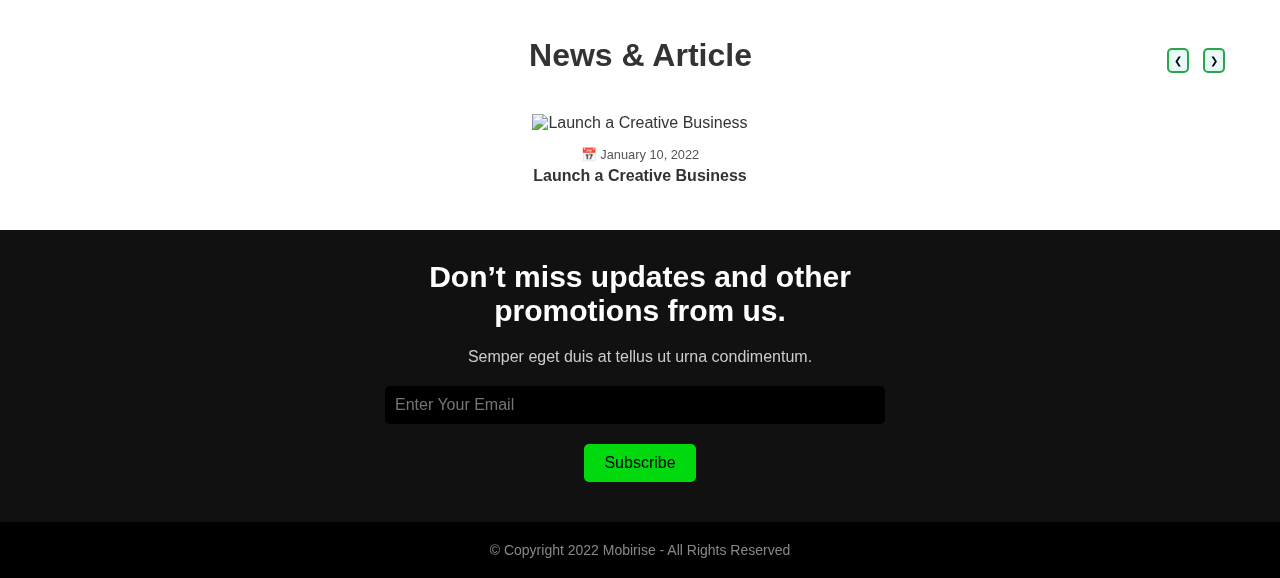
==== commit 9d0bb83a: "done with slides and form" ====
--- a/index.html
+++ b/index.html
@@ -20,22 +20,22 @@
                 <li><a href="#team">THE TEAM</a></li>
                 <li><a href="#faq">FAQ</a></li>
             </ul>
-            <a href="#get-started" class="btn1">GET STARTED</a>
+            <a href="#get-started" class="nav-button">GET STARTED</a>
         </nav>
     </header>
 
-    <section class="hero">
+    <section class="hero-main">
         <div class="hero-content">
             <h1>Experience and Innovation in a Single Touch</h1>
             <p>Lorem ipsum dolor sit amet, consectetur adipiscing elit. Ut elit tellus, luctus nec ullamcorper mattis, pulvinar dapibus leo.</p>
-            <a href="#start-trial" class="cta-button">Start Free Trial</a>
+            <a href="#start-trial" class="hero-button">Start Free Trial</a>
         </div>
         <div class="hero-image">
             <img src="https://encrypted-tbn0.gstatic.com/images?q=tbn:ANd9GcQvUrGvR55X9RZl6fJHAsHKuuR3OrA23qjr4w&s">
         </div>
     </section>
     <section class="stats-section">
-        <div class="container1">
+        <div class="stats-container">
           <div class="stat-box">
             <div class="icon">
               <img src="https://encrypted-tbn0.gstatic.com/images?q=tbn:ANd9GcQ-1nNoGLZGCx9qHF2JmBRLbTUnOhXNJRekHw&s" alt="Clients Icon">
@@ -69,15 +69,15 @@
           </div>
         </div>
       </section>
-      <div class="component">
-        <div class="container">
+      <div class="discover-component">
+        <div class="discover-container">
           <div class="image-container">
               <img src="[data-uri]" alt="Person relaxing with a phone">
           </div>
           <div class="text-container">
               <h1>Inventing good to make it better</h1>
               <p>Excepteur sint occaecat cupidatat non proident, sunt in culpa qui officia deserunt mollit anim id est laborum.</p>
-              <a href="#" class="btn">Discover More</a>
+              <a href="#" class="discover-button">Discover More</a>
           </div>
         </div>
       </div>
@@ -194,29 +194,29 @@
         <button class="team-button">Go To Team</button>
     </section>
     <section class="news-article-section">
-        <div class="firstpart">
+        <div class="news-firstpart">
             <h2 class="section-heading">News & Article</h2>
             <div class="news-navigation">
-                <button class="nav-btn">❮</button>
-                <button class="nav-btn">❯</button>
+                <button class="nav-btn left" onclick=previousImg()>❮</button>
+                <button class="nav-btn right" onclick=nextImg()>❯</button>
             </div>
         </div>
         <div class="news-container">
-            <div class="news-item">
+            <div class="news-item" id="container1">
                 <img src="https://encrypted-tbn0.gstatic.com/images?q=tbn:ANd9GcQNn3ygM-e3ezPhbth7zvDi4SFy0JTCHPIatg&s" alt="Launch a Creative Business" class="news-img">
                 <div class="news-content">
                     <p class="news-date">📅 January 10, 2022</p>
                     <h4 class="news-title">Launch a Creative Business</h4>
                 </div>
             </div>
-            <div class="news-item">
+            <div class="news-item" id="container2">
                 <img src="[data-uri]" alt="Why Your Startup Needs an Active Social Media Presence" class="news-img">
                 <div class="news-content">
                     <p class="news-date">📅 January 15, 2022</p>
                     <h4 class="news-title">Why Your Startup Needs an Active Social Media Presence</h4>
                 </div>
             </div>
-            <div class="news-item">
+            <div class="news-item" id="container3">
                 <img src="[data-uri]" alt="How Brand Activism Can Influence Business Performance" class="news-img">
                 <div class="news-content">
                     <p class="news-date">📅 January 18, 2022</p>
@@ -231,12 +231,14 @@
             <p>Semper eget duis at tellus ut urna condimentum.</p>
             <form class="subscription-form">
                 <input type="email" placeholder="Enter Your Email" required>
-                <button type="submit">Subscribe</button>
+                <button class="Subscribe" id="subscription" type="submit"><a target="_blank" href="form.html">Subscribe</a></button>
             </form>
         </div>
     </section>
-    <footer class="footer">
+    <footer class="footer" >
         <p>© Copyright 2022 Mobirise - All Rights Reserved</p>
     </footer>
+
+    <script src="script.js"></script>
 </body>
 </html>
--- a/style.css
+++ b/style.css
@@ -51,7 +51,7 @@
     font-weight: 600;
 }
 
-.btn1 {
+.nav-button {
     background-color: #1bbd21;
     color: white;
     padding: 10px 20px;
@@ -61,12 +61,13 @@
     font-size: 16px;
 }
 
-.btn1:hover {
+.nav-button:hover {
     transform: scale(1.2);
+    transition: 0.2s;
 }
 
 /* Hero Section */
-.hero {
+.hero-main {
     display: flex;
     justify-content: space-between;
     align-items: center;
@@ -75,7 +76,8 @@
     height: 100%;
     width: 100%;
 }
-.hero::before {
+
+.hero-main::before {
     content: "";
     position: absolute;
     top: 0;
@@ -101,7 +103,6 @@
 
 .hero-content {
     max-width: 700px;
-    /* height: 100vh; */
 }
 
 .hero-content h1 {
@@ -117,7 +118,7 @@
     color: #666;
 }
 
-.cta-button {
+.hero-button {
     background-color: #1bbd21;
     color: #fff;
     padding: 15px 30px;
@@ -127,7 +128,7 @@
     font-size: 18px;
 }
 
-.cta-button:hover {
+.hero-button:hover {
     background-color: #45a049;
 }
 
@@ -144,20 +145,20 @@
 
 /* Stats Section */
 .stats-section {
-    background-color: #00b300; /* Green background color */
+    background-color: #00b300; 
     padding: 50px 0;
     color: #fff;
     position: relative;
     z-index: 2;
   }
   
-  .container1 {
+  .stats-container{
     display: flex;
     justify-content: space-around;
     align-items: center;
     max-width: 1200px;
     margin: 0 auto;
-    flex-wrap: wrap; /* Allows items to wrap on smaller screens */
+    flex-wrap: wrap; /*Allows items to wrap on smaller screens */
   }
   
   .stat-box {
@@ -167,7 +168,7 @@
   }
   
   .icon img {
-    width: 60px; /* Adjust icon size */
+    width: 60px;
     height: 60px;
     margin-bottom: 20px;
     border-radius: 50%;
@@ -182,11 +183,11 @@
   .stat-box p {
     font-size: 20px;
     font-weight: 700;
-    color: #1a1a1a; /* Dark text for description */
+    color: #1a1a1a; 
   }
-  /* section 3 */
-
-.component{
+  
+/* section 3 */
+.discover-component{
     position: relative;
     z-index: 2;
     display: flex;
@@ -195,10 +196,9 @@
     height: 80vh;
     background-color: rgba(6, 6, 6, 0.406);
 }
- .container {
+ .discover-container {
     display: flex;
     height: 90%;
-     /* Green border */
     border-radius: 8px;
     width: 95%;
     overflow: hidden;
@@ -210,7 +210,6 @@
     margin: 20px;
     height: 90%;
     border: 1px solid #00c853;
-    /* max-width: 900px; Adjust the width of the image */
     object-fit: cover;
     border-radius: 10px;
 }
@@ -219,7 +218,6 @@
     padding: 30px;
     display: flex;
     flex-direction: column;
-    /* align-items: center; */
     justify-content: center;
 }
 
@@ -235,7 +233,7 @@
     margin-bottom: 20px;
 }
 
-.btn {
+.discover-button {
     display: inline-block;
     width: 170px;
     background-color: #00c853;
@@ -243,10 +241,16 @@
     color: #fff;
     text-decoration: none;
     border-radius: 5px;
-    /* transition: background-color 0.3s ease; */
-}
-
-.btn:hover {
+    transition: background-color 0.3s ease;
+}
+
+/* .clicked {
+    background-color: orange; 
+    color: black;
+    font-weight: 500;
+} */
+
+.discover-button:hover {
     background-color: #00a347;
 }
 
@@ -325,18 +329,18 @@
 .companies-content p {
     font-size: 18px;
     margin-bottom: 40px;
-    color: #000; /* Adjust color for better contrast */
+    color: #000; 
 }
 
 .company-logos {
     display: flex;
     justify-content: center;
     align-items: center;
-    gap: 30px; /* Space between logos */
+    gap: 30px;
 }
 
 .company-logos img {
-    width: 150px; /* Adjust the size of logos */
+    width: 150px; 
     filter: contrast(1.5); 
     mix-blend-mode: multiply;
 }
@@ -345,7 +349,7 @@
 .features-section1{
     position: relative;
     z-index: 2;
-    background-color: #e0f7f9; /* Light blue background */
+    background-color: #e0f7f9; 
     padding: 60px 20px;
     text-align: center;
 }
@@ -373,9 +377,9 @@
 
 .feature-card {
     background-color: #fff;
-    border: 2px solid #00d90d; /* Green border */
+    border: 2px solid #00d90d; 
     border-radius: 10px;
-    width: 400px; /* Adjust card size */
+    width: 400px; 
     text-align: left;
     display: flex;
     align-items: center;
@@ -428,7 +432,7 @@
     position: relative;
     z-index: 2;
     background-color: #ffffff;
-    border: 2px solid #00d90d; /* Green border */
+    border: 2px solid #00d90d; 
     border-radius: 10px;
     display: flex;
     flex-direction: column;
@@ -594,12 +598,11 @@
     z-index: 2;
     text-align: center;
     padding-top: 20px;
-    /* padding: 50px 20px; */
     background-color: #ffffff;
     padding-bottom: 30px;
 }
 
-.firstpart{
+.news-firstpart{
     display: flex;
     align-items: center;
     justify-content: end;
@@ -612,13 +615,15 @@
 }
 
 .news-container {
-    display: flex;
-    justify-content: center;
+    /* display: flex;
+    justify-content: center; */
     gap: 20px;
     flex-wrap: wrap;
 }
 
 .news-item {
+    display: flex;
+    justify-content: center;
     background-color: #e8f9fa;
     border: 2px solid #28a745;
     border-radius: 8px;
@@ -626,16 +631,15 @@
     overflow: hidden;
     box-shadow: 0 2px 10px rgba(0, 0, 0, 0.1);
 }
-
 .news-img {
-    width: 100%;
+    width: 450px;
     height: 180px;
     object-fit: cover;
 }
 
 .news-content {
     padding: 15px;
-    text-align: left;
+    text-align: center;
 }
 
 .news-date {
@@ -651,7 +655,6 @@
 }
 
 .news-navigation {
-    /* margin-top: 10px; */
     margin-left: 32%;
     margin-right: 50px;
 }
@@ -677,7 +680,7 @@
 .subscription-section {
     position: relative;
     z-index: 2;
-    background-color: #111111; /* Dark background */
+    background-color: #111111; 
     padding: 30px 0;
     text-align: center;
     color: #ffffff;
@@ -719,7 +722,7 @@
 
 .subscription-form button {
     padding: 10px 20px;
-    background-color: #00d90d; /* Green button */
+    background-color: #00d90d;
     border: none;
     border-radius: 5px;
     color: #ffffff;
@@ -727,9 +730,13 @@
     cursor: pointer;
     transition: background-color 0.3s ease;
 }
+.subscription-form button a{
+    text-decoration: none;
+    color: #000;
+}
 
 .subscription-form button:hover {
-    background-color: #00b200; /* Darker green on hover */
+    background-color: #00b200; 
 }
 
 /* Footer */
@@ -739,7 +746,7 @@
     justify-content: center;
     position: relative;
     z-index: 2;
-    background-color: #000000; /* Footer dark background */
+    background-color: #000000; 
     padding: 20px 0;
     color: #888888;
     font-size: 14px;
